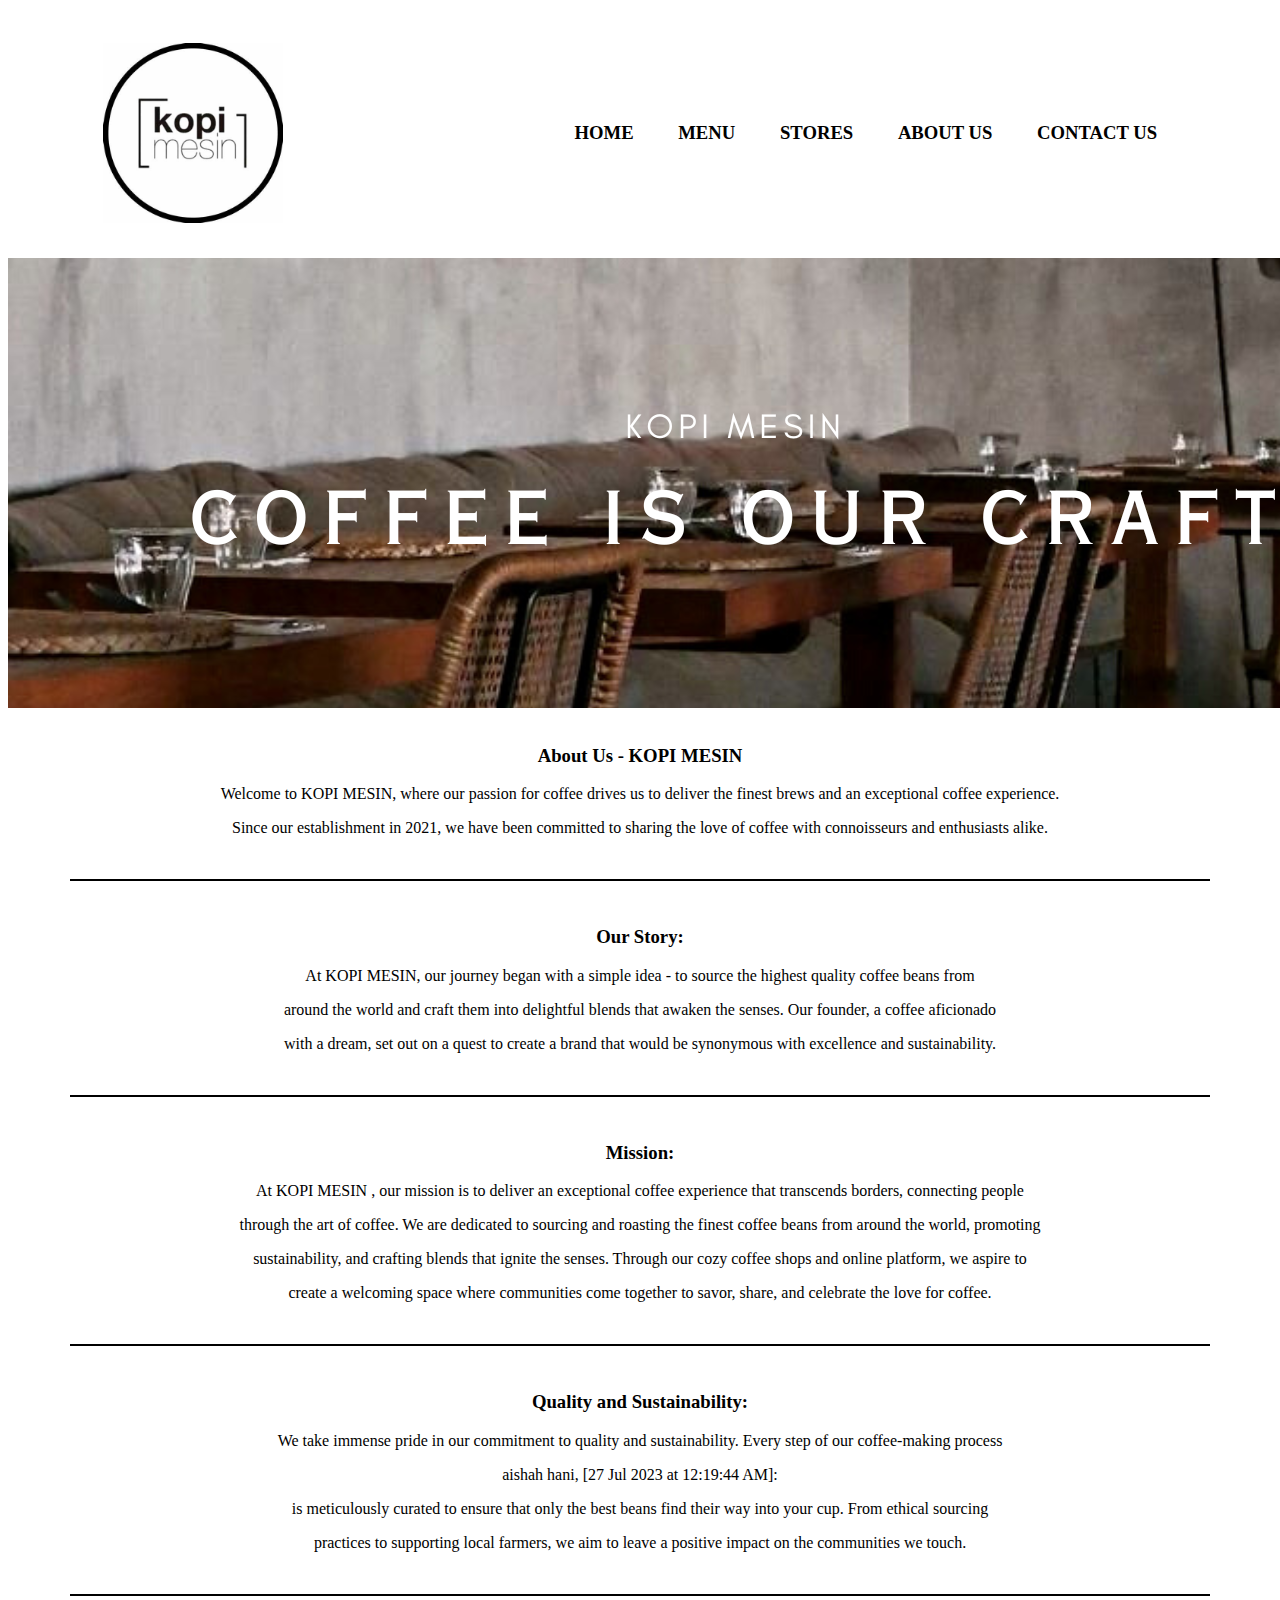
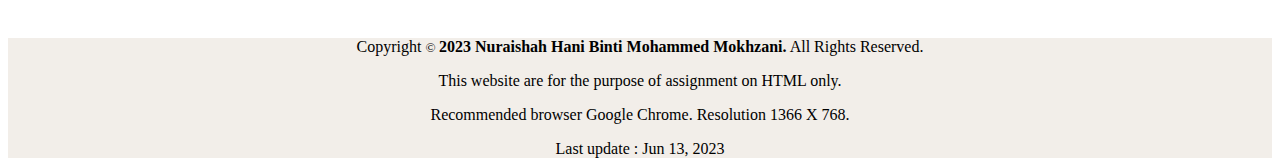
==== aboutus.html @ 7757734c "Add files via upload" ====
<html> 
<head> 
        <title> ABOUT US </title>  
        <link rel="stylesheet" type="text/css" href="css/style.css"> 
</head>  
<body>  
     
<!--header--> 
 
<div class="banner"> 
    <div class="navbar"> 
        <img src="images/logo.jpeg" class="logo"> 
        <ul>  
            <div style="text-align: center;"> 
            <li><a href=index.html> Home </a></li> 
            <li><a href=menu.html> Menu </a></li> 
            <li><a href=stores.html> Stores </a></li> 
            <li><a href=aboutus.html> About us </a></li> 
            <li><a href=contactus.html>Contact Us </a></li> 
            </div> 
        </ul> 
    </div> 
 
      <div class="slider"> 
        <img src="images/COFFEE IS OUR CRAFT-2.png" width=1450" height="450"> 
    </div> 
     
    <!--end of header1--> 
 
     <!--************* 2ND  ROW START *************--> 
        <tr> 
     
    <!--************* CONTENT SECTION START *************--> 
        
    <div class="content3"> 
    </div> 
     
    <td bg  valign="top"> 
        <div align="center"> 
<br> 
<div class="content4">  
 <h3>About Us - KOPI MESIN</h3> 
  
 <p>Welcome to KOPI MESIN, where our passion for coffee drives us to deliver the finest brews and an exceptional coffee experience.</p> 
 <p> Since our establishment in 2021, we have been committed to sharing the love of coffee with connoisseurs and enthusiasts alike.</p>  
 
<br> 
     <hr size="2" width="90%" align="center" noshade="noshade" title="horizontal rules" color="black"/> 
 
<br> 
 
<!--************* CONTENT SECTION END *************-->  
 
        <!--************* CONTENT SECTION START *************--> 
        
        <div class="content3"> 
           </div> 
            
           <td bg  valign="top"> 
               <div align="center"> 
     
    <div class="content4"> 
 
        <h3>Our Story:</h3> 
         
        <p>At KOPI MESIN, our journey began with a simple idea - to source the highest quality coffee beans from  </p> 
        <p>around the world and craft them into delightful blends that awaken the senses. Our founder, a coffee aficionado </p> 
        <p>with a dream, set out on a quest to create a brand that would be synonymous with excellence and sustainability.</p>   
 
    <br> 
            
        </div> 
     
            <hr size="2" width="90%" align="center" noshade="noshade" title="horizontal rules" color="black"/> 
     
    <br> 
 
       <!--************* CONTENT SECTION END *************--> 
             
            <!--************* CONTENT SECTION START *************--> 
       
            <div class="content3"> 
            </div> 
             
            <td bg  valign="top"> 
                <div align="center"> 
      
     <div class="content4">  
         <h3>Mission:</h3> 
          
         <p>At KOPI MESIN , our mission is to deliver an exceptional coffee experience that transcends borders, connecting people </p> 
         <p>through the art of coffee. We are dedicated to sourcing and roasting the finest coffee beans from around the world, promoting </p> 
         <p>sustainability, and crafting blends that ignite the senses. Through our cozy coffee shops and online platform, we aspire to</p> 
            <p>create a welcoming space where communities come together to savor, share, and celebrate the love for coffee.</p>   
  
     <br> 
             <hr size="2" width="90%" align="center" noshade="noshade" title="horizontal rules" color="black"/> 
      
     <br> 
  
          <!--************* CONTENT SECTION END *************--> 
                 
    <!--************* CONTENT SECTION START *************--> 
       
    <div class="content3"> 
    </div> 
     
    <td bg  valign="top"> 
        <div align="center"> 
 
<div class="content4">  
 <h3>Quality and Sustainability:</h3> 
  
 <p>We take immense pride in our commitment to quality and sustainability. Every step of our coffee-making process</p>

aishah hani, [27 Jul 2023 at 12:19:44 AM]:
<p> is meticulously curated to ensure that only the best beans find their way into your cup. From ethical sourcing </p> 
 <p>practices to supporting local farmers, we aim to leave a positive impact on the communities we touch.</p>   
 
<br> 
     <hr size="2" width="90%" align="center" noshade="noshade" title="horizontal rules" color="black"/> 
 
<br> 
 
 <!--************* CONTENT SECTION END *************--> 
 
     
    
    <!--2nd row start--> 
    <tr> 
        <!--************* FOOTER SECTION START *************--> 
        
        <td colspan="2" align="center"> <div id="myDiv" style="background-color: #f2eee9;"> 
         
         
            <p> Copyright <small> © </small><strong><span>2023 Nuraishah Hani Binti Mohammed Mokhzani.</span></strong> All Rights Reserved.</p> 
             
            <p> This website are for the purpose of assignment on HTML only.</p> 
             
            <p> Recommended browser Google Chrome. Resolution 1366 X 768. </p> 
             
            <p> Last update : Jun 13, 2023 </p> 
             
             
             
             
            </td> </div>
            <!--************* FOOTER SECTION END *************--> 
          </tr> 
          <!--2nd row end-->
---- css/style.css ----
h1 
    {
        margin: 0;
        padding: 0;
        color:rgb(0, 0, 0);
        font-family: 'Times New Roman', Times, serif;
    }

.banner{ 
    width: 100%;
    height: 100vh;
    background-image:linear-
    gradient(rgba(0,0,0,0.75), rgba(0,0,0,0.75)) url(background.jpg);
    background-size: cover;
    background-position: center;
}
.navbar{
    text-decoration: none;
        font-family:'Times New Roman', Times, serif;
        font-size: 14pt;
        color:rgb(9, 7, 7);
        padding: 55px;
        font-weight: bolder;
        width: 85%;
        margin: auto;
        padding: 35px 0;
        display: flex;
        align-items: center;
        justify-content: space-between;
}
.logo{ 
    width: 180px;
    cursor: pointer;
}

.navbar ul li{
    list-style: none;
    display:inline-block;
    margin: 0 20px;
    position: relative;
}
.navbar ul li a {
    text-decoration: none;
    color:rgb(0, 0, 0);
    text-transform: uppercase;
}
.navbar ul li::after{
    content: '';
    height: 3px;
    width: 0;
    background: #0c0b0b;
    position: absolute;
    left: 0;
    bottom: -10px;
    transition: 1s;
}
.navbar ul li:hover::after{
    width: 100%;
}

.content{
    position: relative;
    width: 100%;
    display: flex;
    justify-content: space-between;
    align-items: center;
}
.content .textBox{
    position: relative;
    max-width: 900px;
    margin-top: 10px;
}
.content .textBox h2{
    color: #575555;
    font-size: 4em;
    line-height: 1.4em;
    font-weight:  500;
    margin-left: 80px;
    margin-top: 10px;
}
.content .textBox h2 span{
    color: black;
    font-size: 1.2em;
    font-weight: 900;
    margin-top: 10px;
}
.content .textBox p{
        text-align: justify;
    color: #575555;
    margin-left: 80px;
    margin-top: 30px;
}
.content .textBox a{
    display: inline-block;
    margin-top: 20px;
    padding: 8px 20px;
    background: #2e2929;
    color: #fff;
    border-radius: 40px;
    font-weight: 500;
    letter-spacing: 1px;
    text-decoration: none;
    margin-left: 80px;
}
.content .imgBox{
    width: 200%;
    display: flex;
    justify-content: flex-end;
    padding-right: 150px;
    margin-top: 20px;
}
.content .imgBox img{
    max-width: 300px;
} 
.thumb{
    position: absolute;
    left: 45%;
    bottom: 10px;
    transform: translateX(-50%);
    display: flex;
}
.thumb li{
    list-style: none;
    display: inline-block;
    margin: 0 50px;
    cursor: pointer;
    transition: 1.0s;
}
.thumb li:hover{
    transform: translateY(-15px);
}
.thumb li img{
    max-width: 100px ;
}
.circle{
    position: absolute;
    top: 0;
    left: 0;
    width: 100%;
    height: 110%;
    background: #575555;
    clip-path: circle(500px at right 830px);
}

footer {
    text-align: center;
  }
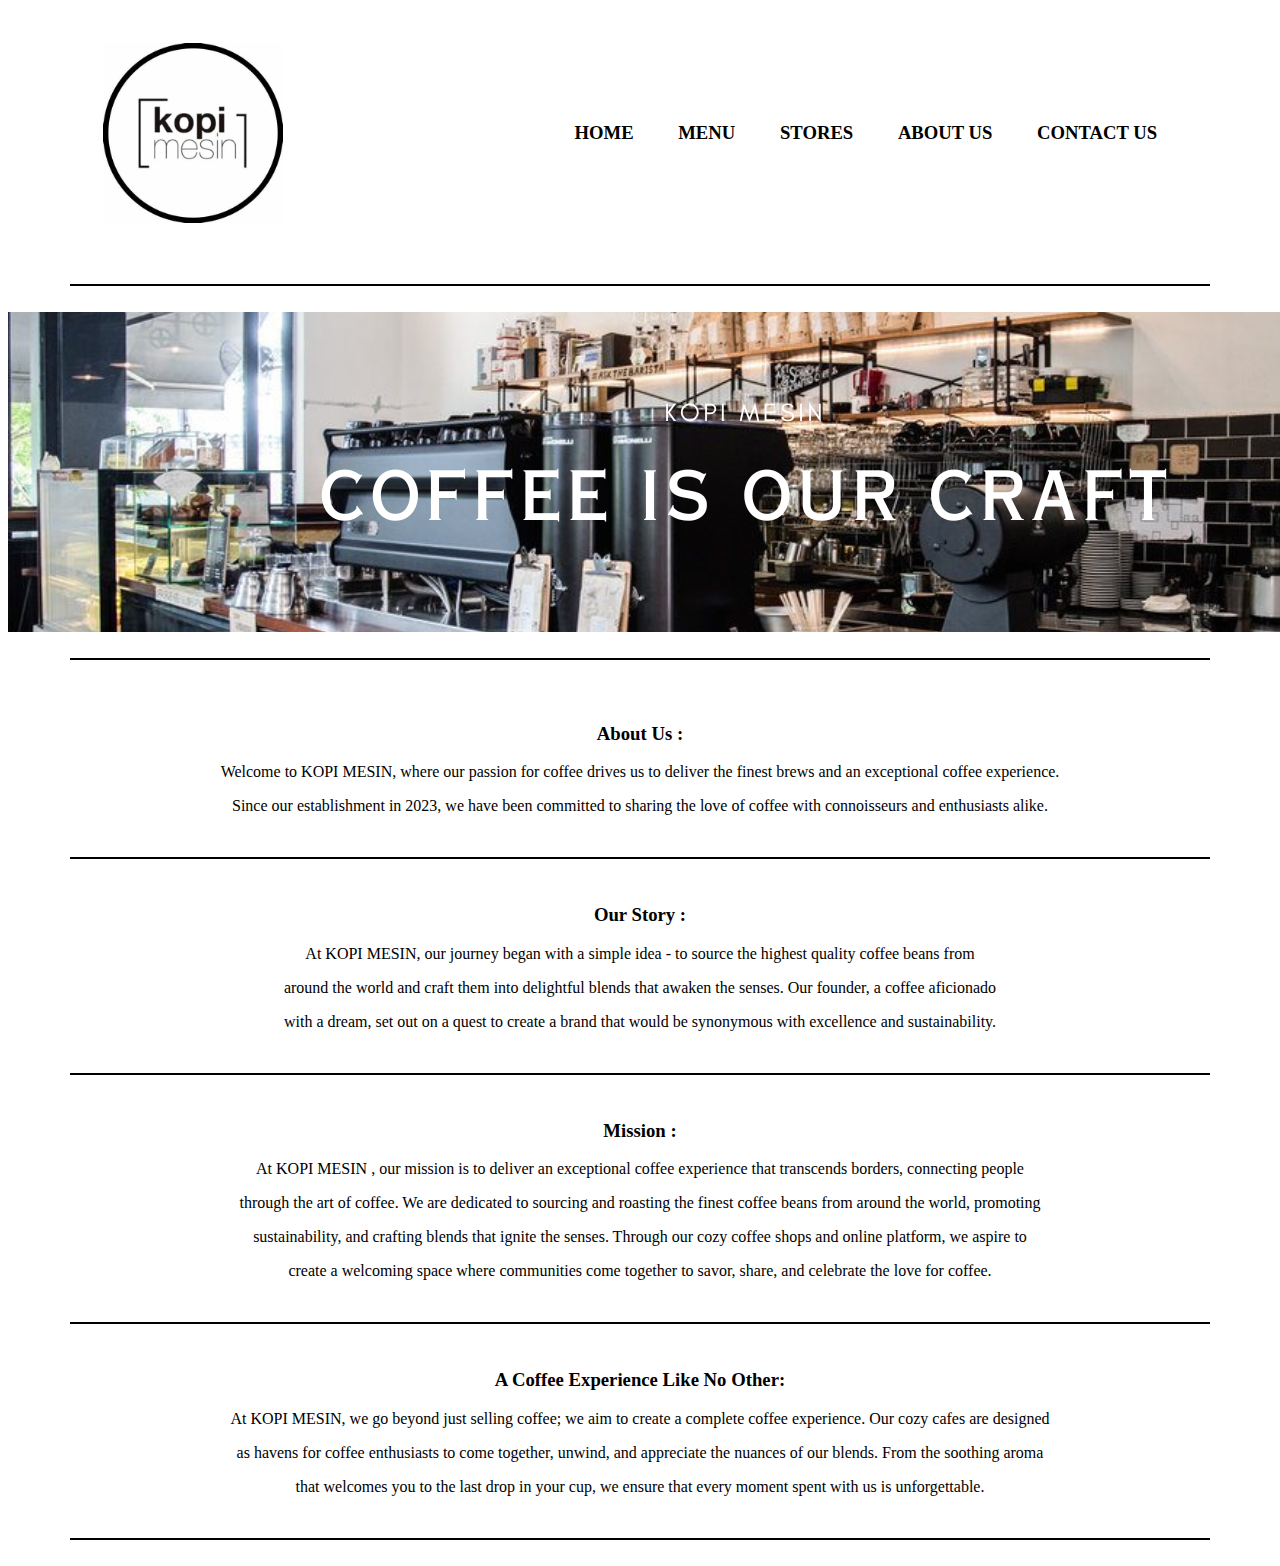
==== commit 4e0e90ae: "Add files via upload" ====
--- a/aboutus.html
+++ b/aboutus.html
@@ -20,17 +20,26 @@
             </div> 
         </ul> 
     </div> 
- 
+    <br>    
+
+    <hr size="2" width="90%" align="center" noshade="noshade" title="horizontal rules" color="black"/>    
+    
+    <br>
       <div class="slider"> 
-        <img src="images/COFFEE IS OUR CRAFT-2.png" width=1450" height="450"> 
+        <img src="images/1.png" width=1450" height="320"> 
     </div> 
-     
+    <br>    
+
+    <hr size="2" width="90%" align="center" noshade="noshade" title="horizontal rules" color="black"/>    
+    
+    <br>
     <!--end of header1--> 
  
      <!--************* 2ND  ROW START *************--> 
         <tr> 
      
     <!--************* CONTENT SECTION START *************--> 
+
         
     <div class="content3"> 
     </div> 
@@ -39,10 +48,10 @@
         <div align="center"> 
 <br> 
 <div class="content4">  
- <h3>About Us - KOPI MESIN</h3> 
+ <h3>About Us :</h3> 
   
  <p>Welcome to KOPI MESIN, where our passion for coffee drives us to deliver the finest brews and an exceptional coffee experience.</p> 
- <p> Since our establishment in 2021, we have been committed to sharing the love of coffee with connoisseurs and enthusiasts alike.</p>  
+ <p> Since our establishment in 2023, we have been committed to sharing the love of coffee with connoisseurs and enthusiasts alike.</p>  
  
 <br> 
      <hr size="2" width="90%" align="center" noshade="noshade" title="horizontal rules" color="black"/> 
@@ -61,7 +70,7 @@
      
     <div class="content4"> 
  
-        <h3>Our Story:</h3> 
+        <h3>Our Story :</h3> 
          
         <p>At KOPI MESIN, our journey began with a simple idea - to source the highest quality coffee beans from  </p> 
         <p>around the world and craft them into delightful blends that awaken the senses. Our founder, a coffee aficionado </p> 
@@ -86,7 +95,7 @@
                 <div align="center"> 
       
      <div class="content4">  
-         <h3>Mission:</h3> 
+         <h3>Mission :</h3> 
           
          <p>At KOPI MESIN , our mission is to deliver an exceptional coffee experience that transcends borders, connecting people </p> 
          <p>through the art of coffee. We are dedicated to sourcing and roasting the finest coffee beans from around the world, promoting </p> 
@@ -109,42 +118,14 @@
         <div align="center"> 
  
 <div class="content4">  
- <h3>Quality and Sustainability:</h3> 
+ <h3>A Coffee Experience Like No Other:</h3> 
   
- <p>We take immense pride in our commitment to quality and sustainability. Every step of our coffee-making process</p>
-
-aishah hani, [27 Jul 2023 at 12:19:44 AM]:
-<p> is meticulously curated to ensure that only the best beans find their way into your cup. From ethical sourcing </p> 
- <p>practices to supporting local farmers, we aim to leave a positive impact on the communities we touch.</p>   
+ <p>At KOPI MESIN, we go beyond just selling coffee; we aim to create a complete coffee experience. Our cozy cafes are designed  </p>
+<p>as havens for coffee enthusiasts to come together, unwind, and appreciate the nuances of our blends. From the soothing aroma </p> 
+ <p>that welcomes you to the last drop in your cup, we ensure that every moment spent with us is unforgettable.</p>   
  
 <br> 
      <hr size="2" width="90%" align="center" noshade="noshade" title="horizontal rules" color="black"/> 
  
 <br> 
  
- <!--************* CONTENT SECTION END *************--> 
- 
-     
-    
-    <!--2nd row start--> 
-    <tr> 
-        <!--************* FOOTER SECTION START *************--> 
-        
-        <td colspan="2" align="center"> <div id="myDiv" style="background-color: #f2eee9;"> 
-         
-         
-            <p> Copyright <small> © </small><strong><span>2023 Nuraishah Hani Binti Mohammed Mokhzani.</span></strong> All Rights Reserved.</p> 
-             
-            <p> This website are for the purpose of assignment on HTML only.</p> 
-             
-            <p> Recommended browser Google Chrome. Resolution 1366 X 768. </p> 
-             
-            <p> Last update : Jun 13, 2023 </p> 
-             
-             
-             
-             
-            </td> </div>
-            <!--************* FOOTER SECTION END *************--> 
-          </tr> 
-          <!--2nd row end-->